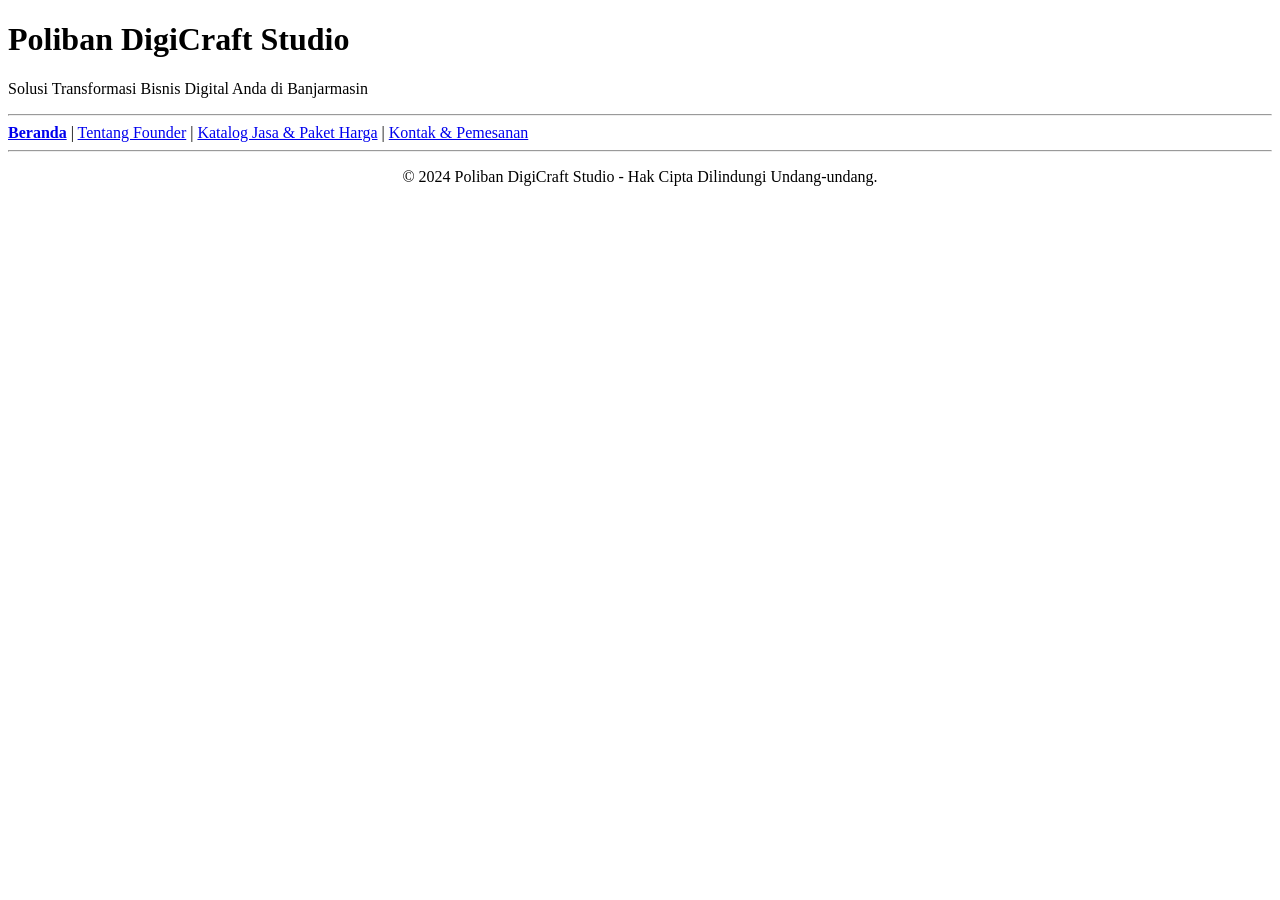
==== index.html @ 157ec548 "pertemuan 5" ====
<!DOCTYPE html>
<html lang="en">

<head>
    <meta charset="UTF-8">
    <meta name="viewport" content="width=device-width, initial-scale=1.0">
    <title>Beranda - Poliban DigiCraft Studio</title>
</head>

<body>
    <!--Bagian Kepala Halaman (Header & Navigasi)-->
    <header>
        <h1>Poliban DigiCraft Studio</h1>
        <p>Solusi Transformasi Bisnis Digital Anda di Banjarmasin</p>
        <hr>
    </header>
    <nav>
        <a href="index.html"><b>Beranda</b></a> |
        <a href="tentang.html">Tentang Founder</a> |
        <a href="produk.html">Katalog Jasa & Paket Harga</a> |
        <a href="kontak.html">Kontak & Pemesanan</a>
    </nav>
    <footer>
        <hr>
        <p align="center">&copy; 2024 Poliban DigiCraft Studio - Hak Cipta Dilindungi Undang-undang.</p>
    </footer>
</body>

</html>
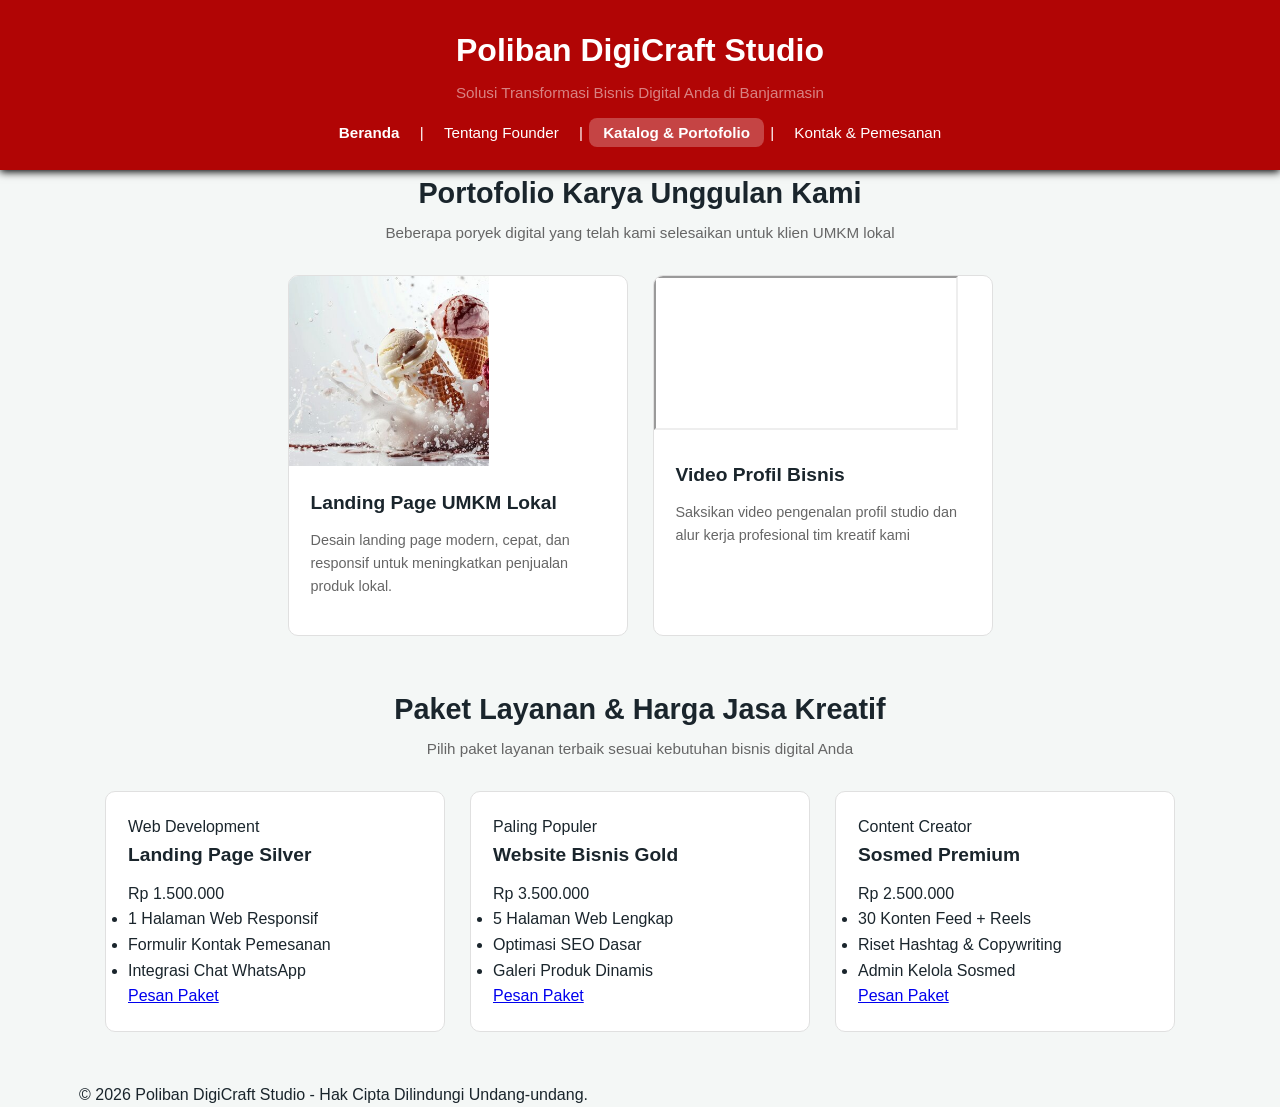
==== commit 5b980215: "css produk" ====
--- a/index.html
+++ b/index.html
@@ -1,29 +1,123 @@
 <!DOCTYPE html>
-<html lang="en">
+<html lang="id">
 
 <head>
     <meta charset="UTF-8">
     <meta name="viewport" content="width=device-width, initial-scale=1.0">
-    <title>Beranda - Poliban DigiCraft Studio</title>
+    <title>Katalog Jasa & Portofolio - Poliban DigiCraft Studio</title>
+    <!-- 1. MENGHUBUNGKAN EXTERNAL CSS GLOBAL-->
+    <link rel="stylesheet" href="style.css">
 </head>
 
 <body>
-    <!--Bagian Kepala Halaman (Header & Navigasi)-->
+    <!-- BAGIAN HEADER  NAVIGASI GLOBAL -->
     <header>
-        <h1>Poliban DigiCraft Studio</h1>
-        <p>Solusi Transformasi Bisnis Digital Anda di Banjarmasin</p>
-        <hr>
+        <div class="container">
+            <h1>Poliban DigiCraft Studio</h1>
+            <p>Solusi Transformasi Bisnis Digital Anda di Banjarmasin</p>
+            <nav>
+                <a href="index.html"><b>Beranda</b></a> |
+                <a href="tentang.html">Tentang Founder</a> |
+                <a href="produk.html" class="active">Katalog & Portofolio</a> |
+                <a href="kontak.html">Kontak & Pemesanan</a>
+            </nav>
+        </div>
     </header>
-    <nav>
-        <a href="index.html"><b>Beranda</b></a> |
-        <a href="tentang.html">Tentang Founder</a> |
-        <a href="produk.html">Katalog Jasa & Paket Harga</a> |
-        <a href="kontak.html">Kontak & Pemesanan</a>
-    </nav>
+
+    <main class="container">
+        <!-- SEKSI PORTOFOLIO UTAMA (CARD LAYOUT) -->
+        <section class="section">
+            <h2 class="section-title">Portofolio Karya Unggulan Kami</h2>
+            <p class="section-subtitle">Beberapa poryek digital yang telah kami selesaikan untuk klien UMKM lokal</p>
+
+            <div class="card-grid">
+                <!-- Kartu Portofolio 1 -->
+                <article class="card">
+                    <img src="gambar/mockup.jpg" alt="Mockup Desain Landing Page Agensi" class="card-img">
+                    <div class="card-body">
+                        <h3 class="card-title">Landing Page UMKM Lokal</h3>
+                        <p class="card-text">Desain landing page modern, cepat, dan responsif untuk meningkatkan
+                            penjualan produk lokal.</p>
+                    </div>
+                </article>
+
+                <!-- Kartu Portofolio 2 (Video Profile) -->
+                <article class="card">
+                    <div class="video-container">
+                        <iframe src="https://www.youtube.com/embed/3-DZNL9TNfc?si=VmYYWakv_bYtQ04w"
+                            title="YouTube video player" allowfullscreen></iframe>
+                    </div>
+                    <div class="card-body">
+                        <h3 class="card-title">Video Profil Bisnis</h3>
+                        <p class="card-text">Saksikan video pengenalan profil studio dan alur kerja profesional tim
+                            kreatif kami</p>
+                    </div>
+                </article>
+            </div>
+        </section>
+
+
+
+        <!-- SEKSI KATALOG PAKET LAYANAN (PRICING CARDS) -->
+        <section class="section">
+            <h2 class="section-title">Paket Layanan & Harga Jasa Kreatif</h2>
+            <p class="section-subtitle">Pilih paket layanan terbaik sesuai kebutuhan bisnis digital Anda</p>
+
+            <div class="card-grid">
+                <!-- Paket 1: Landing Page Silver -->
+                <article class="card pricing-card">
+                    <div class="card-body">
+                        <span class="badge">Web Development</span>
+                        <h3 class="card-title">Landing Page Silver</h3>
+                        <p class="card-price">Rp 1.500.000</p>
+                        <ul class="card-features">
+                            <li>1 Halaman Web Responsif</li>
+                            <li>Formulir Kontak Pemesanan</li>
+                            <li>Integrasi Chat WhatsApp</li>
+                        </ul>
+                        <a href="kontak.html" class="btn-primary">Pesan Paket</a>
+                    </div>
+                </article>
+
+                <!-- Paket 2: Website Bisnis Gold -->
+                <article class="card pricing-card featured">
+                    <div class="card-body">
+                        <span class="badge badge-featured">Paling Populer</span>
+                        <h3 class="card-title">Website Bisnis Gold</h3>
+                        <p class="card-price">Rp 3.500.000</p>
+                        <ul class="card-features">
+                            <li>5 Halaman Web Lengkap</li>
+                            <li>Optimasi SEO Dasar</li>
+                            <li>Galeri Produk Dinamis</li>
+                        </ul>
+                        <a href="kontak.html" class="btn-primary">Pesan Paket</a>
+                    </div>
+                </article>
+
+
+                <!-- Paket 3: Sosmed Premium -->
+                <article class="card pricing-card">
+                    <div class="card-body">
+                        <span class="badge">Content Creator</span>
+                        <h3 class="card-title">Sosmed Premium</h3>
+                        <p class="card-price">Rp 2.500.000</p>
+                        <ul class="card-features">
+                            <li>30 Konten Feed + Reels</li>
+                            <li>Riset Hashtag & Copywriting</li>
+                            <li>Admin Kelola Sosmed</li>
+                        </ul>
+                        <a href="kontak.html" class="btn-primary">Pesan Paket</a>
+                    </div>
+                </article>
+            </div>
+        </section>
+    </main>
+
+    <!-- FOOTER GLOBAL -->
     <footer>
-        <hr>
-        <p align="center">&copy; 2024 Poliban DigiCraft Studio - Hak Cipta Dilindungi Undang-undang.</p>
+        <div class="container">
+            <p>&copy; 2026 Poliban DigiCraft Studio - Hak Cipta Dilindungi Undang-undang.</p>
+        </div>
     </footer>
 </body>
-
 </html>
--- a/style.css
+++ b/style.css
@@ -0,0 +1,153 @@
+/* 1. CSS Variabel */
+:root {
+    --primary-color: rgb(177, 5, 5);
+    --primary-dark: rgb(111, 7, 180);
+    --secondary-color: #1A252C;
+    --accent-color: #FF9800;
+    --bg-light: #F4F7F6;
+    --white: #FFFFFF;
+    --text-muted: #666666;
+    --border-color: #E0E0E0;
+    --shadow-soft: 0 4px 12 px rgba(0, 0, 0, 0.08);
+    --shadow-hover: 0 8px 24px rgba(0, 0, 0, 0.15);
+    --transition-fast: all 0.3s ease;
+}
+
+/* 2. CSS RESET */
+* {
+    margin: 0;
+    padding: 0;
+    box-sizing: border-box;
+
+}
+
+body {
+    font-family: 'Gill Sans', 'Gill Sans MT', Calibri, 'Trebuchet MS', sans-serif;
+    line-height: 1.6;
+    color: var(--secondary-color);
+    background-color: var(--bg-light);
+}
+
+/* 3. LAYOUT CONTAINER */
+.container {
+    width: 90%;
+    max-width: 1100%;
+    margin: 0 auto;
+    padding: 0 15px;
+}
+
+/* 4. HEADER & NAVIGASI */
+header {
+    background-color: var(--primary-color);
+    color: var(--white);
+    padding: 25px 0;
+    text-align: center;
+    box-shadow: 0 2px 8px rgba(0, 0, 0, 1);
+}
+
+header h1 {
+    font-size: 2rem;
+    margin-bottom: 5px;
+}
+
+header p {
+    font-size: 0.95rem;
+    opacity: 0.5;
+    margin-bottom: 15px;
+}
+
+
+nav {
+    margin-top: 10px;
+    font-size: 0.95rem;
+}
+
+
+nav a {
+    color: var(--white);
+    text-decoration: none;
+    padding: 6px 14px;
+    margin: 0 2px;
+    border-radius: 8px;
+    transition: var(--transition-fast);
+}
+
+nav a:hover, nav a.active {
+    background-color: rgba(255, 255, 255, 0.25);
+    font-weight: bold;
+}
+
+/* 5. Main Content */
+main {
+    padding: 40px 0;
+}
+
+.section {
+    margin-bottom: 50px;
+}
+
+.section-title {
+    text-align: center;
+    font-size: 1.8rem;
+    color: var(--secondary-color);
+    margin-bottom: 5px;
+}
+
+.section-subtitle {
+    text-align: center;
+    color: var(--text-muted);
+    font-size: 0.95rem;
+    margin-bottom: 30px;
+}
+
+/* 7. CARD GRID */
+.card-grid {
+    display: flex;
+    flex-wrap: wrap;
+    gap: 25px;
+    justify-content: center;
+}
+
+/* 8. CARD */
+.card {
+    background-color: var(--white);
+    border-radius: 10px;
+    box-shadow: var(--shadow-soft);
+    overflow: hidden;
+    flex: 1 1 300px;
+    max-width: 340px;
+    display: flex;
+    flex-direction: column;
+    transform: var(--transition-fast);
+    border: 1px solid var(--border-color);
+}
+
+.card:hover {
+    transform: translateY(-8px);
+    box-shadow: var(--shadow-hover);
+}
+
+.card-img {
+    width: 200px;
+    height: 190px;
+    object-fit: cover;
+}
+
+.card-body {
+    padding: 22px;
+    display: flex;
+    flex-direction: column;
+    flex-grow: 1;
+}
+
+.card-title {
+    font-size:  1.2rem;
+    color: var(--secondary-color);
+    margin-bottom: 10px;
+}
+
+.card-text {
+    font-size: 0.9rem;
+    color: var(--text-muted);
+    margin-bottom: 15px;
+}
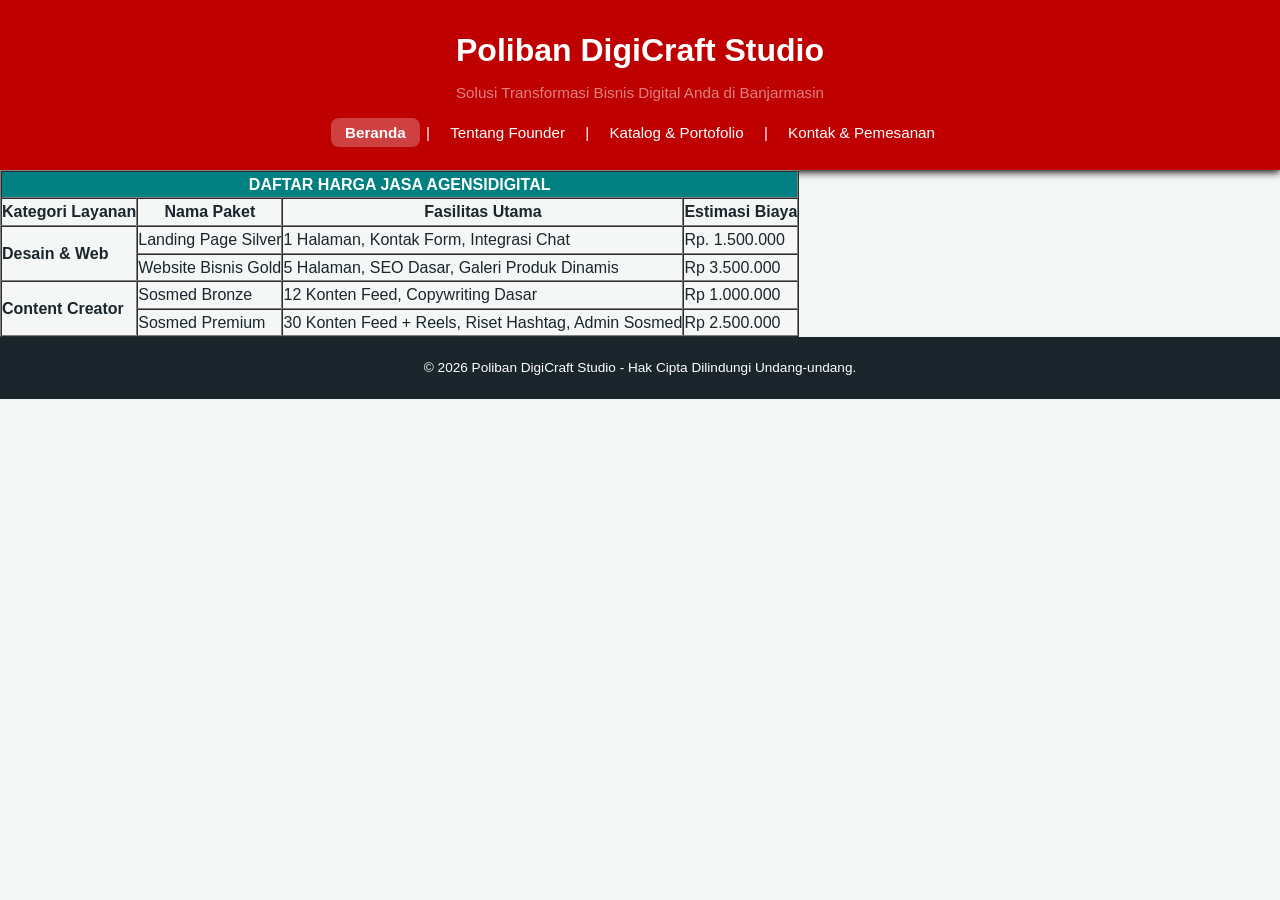
==== commit de13b7d1: "css produk sudah selesai" ====
--- a/index.html
+++ b/index.html
@@ -16,102 +16,57 @@
             <h1>Poliban DigiCraft Studio</h1>
             <p>Solusi Transformasi Bisnis Digital Anda di Banjarmasin</p>
             <nav>
-                <a href="index.html"><b>Beranda</b></a> |
+                <a href="index.html" class="active"><b>Beranda</b></a> |
                 <a href="tentang.html">Tentang Founder</a> |
-                <a href="produk.html" class="active">Katalog & Portofolio</a> |
+                <a href="produk.html">Katalog & Portofolio</a> |
                 <a href="kontak.html">Kontak & Pemesanan</a>
             </nav>
         </div>
     </header>
-
-    <main class="container">
-        <!-- SEKSI PORTOFOLIO UTAMA (CARD LAYOUT) -->
-        <section class="section">
-            <h2 class="section-title">Portofolio Karya Unggulan Kami</h2>
-            <p class="section-subtitle">Beberapa poryek digital yang telah kami selesaikan untuk klien UMKM lokal</p>
-
-            <div class="card-grid">
-                <!-- Kartu Portofolio 1 -->
-                <article class="card">
-                    <img src="gambar/mockup.jpg" alt="Mockup Desain Landing Page Agensi" class="card-img">
-                    <div class="card-body">
-                        <h3 class="card-title">Landing Page UMKM Lokal</h3>
-                        <p class="card-text">Desain landing page modern, cepat, dan responsif untuk meningkatkan
-                            penjualan produk lokal.</p>
-                    </div>
-                </article>
-
-                <!-- Kartu Portofolio 2 (Video Profile) -->
-                <article class="card">
-                    <div class="video-container">
-                        <iframe src="https://www.youtube.com/embed/3-DZNL9TNfc?si=VmYYWakv_bYtQ04w"
-                            title="YouTube video player" allowfullscreen></iframe>
-                    </div>
-                    <div class="card-body">
-                        <h3 class="card-title">Video Profil Bisnis</h3>
-                        <p class="card-text">Saksikan video pengenalan profil studio dan alur kerja profesional tim
-                            kreatif kami</p>
-                    </div>
-                </article>
-            </div>
-        </section>
-
-
-
-        <!-- SEKSI KATALOG PAKET LAYANAN (PRICING CARDS) -->
-        <section class="section">
-            <h2 class="section-title">Paket Layanan & Harga Jasa Kreatif</h2>
-            <p class="section-subtitle">Pilih paket layanan terbaik sesuai kebutuhan bisnis digital Anda</p>
-
-            <div class="card-grid">
-                <!-- Paket 1: Landing Page Silver -->
-                <article class="card pricing-card">
-                    <div class="card-body">
-                        <span class="badge">Web Development</span>
-                        <h3 class="card-title">Landing Page Silver</h3>
-                        <p class="card-price">Rp 1.500.000</p>
-                        <ul class="card-features">
-                            <li>1 Halaman Web Responsif</li>
-                            <li>Formulir Kontak Pemesanan</li>
-                            <li>Integrasi Chat WhatsApp</li>
-                        </ul>
-                        <a href="kontak.html" class="btn-primary">Pesan Paket</a>
-                    </div>
-                </article>
-
-                <!-- Paket 2: Website Bisnis Gold -->
-                <article class="card pricing-card featured">
-                    <div class="card-body">
-                        <span class="badge badge-featured">Paling Populer</span>
-                        <h3 class="card-title">Website Bisnis Gold</h3>
-                        <p class="card-price">Rp 3.500.000</p>
-                        <ul class="card-features">
-                            <li>5 Halaman Web Lengkap</li>
-                            <li>Optimasi SEO Dasar</li>
-                            <li>Galeri Produk Dinamis</li>
-                        </ul>
-                        <a href="kontak.html" class="btn-primary">Pesan Paket</a>
-                    </div>
-                </article>
-
-
-                <!-- Paket 3: Sosmed Premium -->
-                <article class="card pricing-card">
-                    <div class="card-body">
-                        <span class="badge">Content Creator</span>
-                        <h3 class="card-title">Sosmed Premium</h3>
-                        <p class="card-price">Rp 2.500.000</p>
-                        <ul class="card-features">
-                            <li>30 Konten Feed + Reels</li>
-                            <li>Riset Hashtag & Copywriting</li>
-                            <li>Admin Kelola Sosmed</li>
-                        </ul>
-                        <a href="kontak.html" class="btn-primary">Pesan Paket</a>
-                    </div>
-                </article>
-            </div>
-        </section>
-    </main>
+    <section>
+        <table border="1" cellpadding="8" cellspacing="0">
+            <thead>
+                <tr bgcolor="#008080">
+                    <!-- Judul Tabel Menggunakan Colspan agar memanjang di 4 kolom-->
+                    <th colspan="4">
+                        <font color="white">DAFTAR HARGA JASA AGENSIDIGITAL</font>
+                    </th>
+                </tr>
+                <tr bgcolor="#F4F7F6">
+                    <th>Kategori Layanan</th>
+                    <th>Nama Paket</th>
+                    <th>Fasilitas Utama</th>
+                    <th>Estimasi Biaya</th>
+                </tr>
+            </thead>
+            <tbody>
+                <tr>
+                    <!-- Kategori Web Menggabungkan 2 Baris Vertikal Menggunakan Rowspan-->
+                    <td rowspan="2"><b>Desain & Web</b></td>
+                    <td>Landing Page Silver</td>
+                    <td>1 Halaman, Kontak Form, Integrasi Chat</td>
+                    <td>Rp. 1.500.000</td>
+                </tr>
+                <tr>
+                    <td>Website Bisnis Gold</td>
+                    <td>5 Halaman, SEO Dasar, Galeri Produk Dinamis</td>
+                    <td>Rp 3.500.000</td>
+                </tr>
+                <tr>
+                    <!-- Kategori Content Menggabungkan 2 Baris Vertikal Menggunakan Rowspan-->
+                    <td rowspan="2"><b>Content Creator</b></td>
+                    <td>Sosmed Bronze</td>
+                    <td>12 Konten Feed, Copywriting Dasar</td>
+                    <td>Rp 1.000.000</td>
+                </tr>
+                <tr>
+                    <td>Sosmed Premium</td>
+                    <td>30 Konten Feed + Reels, Riset Hashtag, Admin Sosmed</td>
+                    <td>Rp 2.500.000</td>
+                </tr>
+            </tbody>
+        </table>
+    </section>
 
     <!-- FOOTER GLOBAL -->
     <footer>
@@ -120,4 +75,5 @@
         </div>
     </footer>
 </body>
+
 </html>
--- a/style.css
+++ b/style.css
@@ -1,7 +1,7 @@
 /* 1. CSS Variabel */
 :root {
-    --primary-color: rgb(177, 5, 5);
-    --primary-dark: rgb(111, 7, 180);
+    --primary-color:#BF0000;
+    --primary-dark: rgb(114, 9, 14);
     --secondary-color: #1A252C;
     --accent-color: #FF9800;
     --bg-light: #F4F7F6;
@@ -31,7 +31,7 @@
 /* 3. LAYOUT CONTAINER */
 .container {
     width: 90%;
-    max-width: 1100%;
+    max-width: 1100px;
     margin: 0 auto;
     padding: 0 15px;
 }
@@ -128,7 +128,7 @@
 }
 
 .card-img {
-    width: 200px;
+    width: 100%;
     height: 190px;
     object-fit: cover;
 }
@@ -150,4 +150,108 @@
     font-size: 0.9rem;
     color: var(--text-muted);
     margin-bottom: 15px;
+}
+
+.video-container {
+    position: relative;
+    padding-bottom: 56.25%;
+    height: 0;
+    overflow: hidden;
+    background-color: #000;
+}
+
+.video-container iframe {
+    position: absolute;
+    top: 0;
+    left: 0;
+    width: 100%;
+    height: 100%;
+    border: 0;
+}
+
+.pricing-card {
+    text-align: center;
+    position: relative;
+}
+
+.badge {
+    display: inline-block;
+    padding: 4px 12px;
+    font-size: 0.75rem;
+    font-weight: bold;
+    text-transform: uppercase;
+    background-color: #E0f2f1;
+    color: var(--primary-color);
+    border-radius: 20px;
+    margin-bottom: 12px;
+}
+
+.card-price {
+    font-size: 1.6rem;
+    font-weight: bold;
+    color: var(--primary-color);
+    margin: 8px 0 15px 0;
+}
+
+.card-features {
+    list-style: none;
+    margin-bottom: 20px;
+    text-align: left;
+    padding: 0 5px;
+}
+
+.card-features li {
+    font-size: 0.9rem;
+    padding: 7px;
+    border-bottom: 1px dashed var(--border-color);
+    color: #444;
+
+}
+
+.card-features li::before {
+    content: "✓ ";
+    color: var(--primary-color);
+    font-weight: bold;
+}
+
+.btn-primary {
+    display: inline-block;
+    background-color: var(--primary-color);
+    color: var(--white);
+    padding: 10px 20px;
+    text-decoration: none;
+    border-radius: 6px;
+    font-weight: bold;
+    font-size:  0.9rem;
+    text-align: center;
+    margin-top: auto;
+    transition: var(--transition-fast);
+}
+
+.btn-primary:hover {
+    background-color: var(--primary-dark);    
+    
+}
+
+.pricing-card.featured {
+    border: 2px solid var(--primary-color);
+    transform: scale(1.03);
+}
+
+.pricing-card.featured:hover {
+    transform: scale(1.1) translateY(-8px);
+}
+
+.badge-featured {
+    background-color: var(--accent-color);
+    color: var(--white);
+}
+
+footer {
+    background-color: var(--secondary-color);
+    color: var(--white);
+    text-align: center;
+    padding: 20px 0;
+    margin-bottom: 40px;
+    font-size: 0.85rem;
 }
